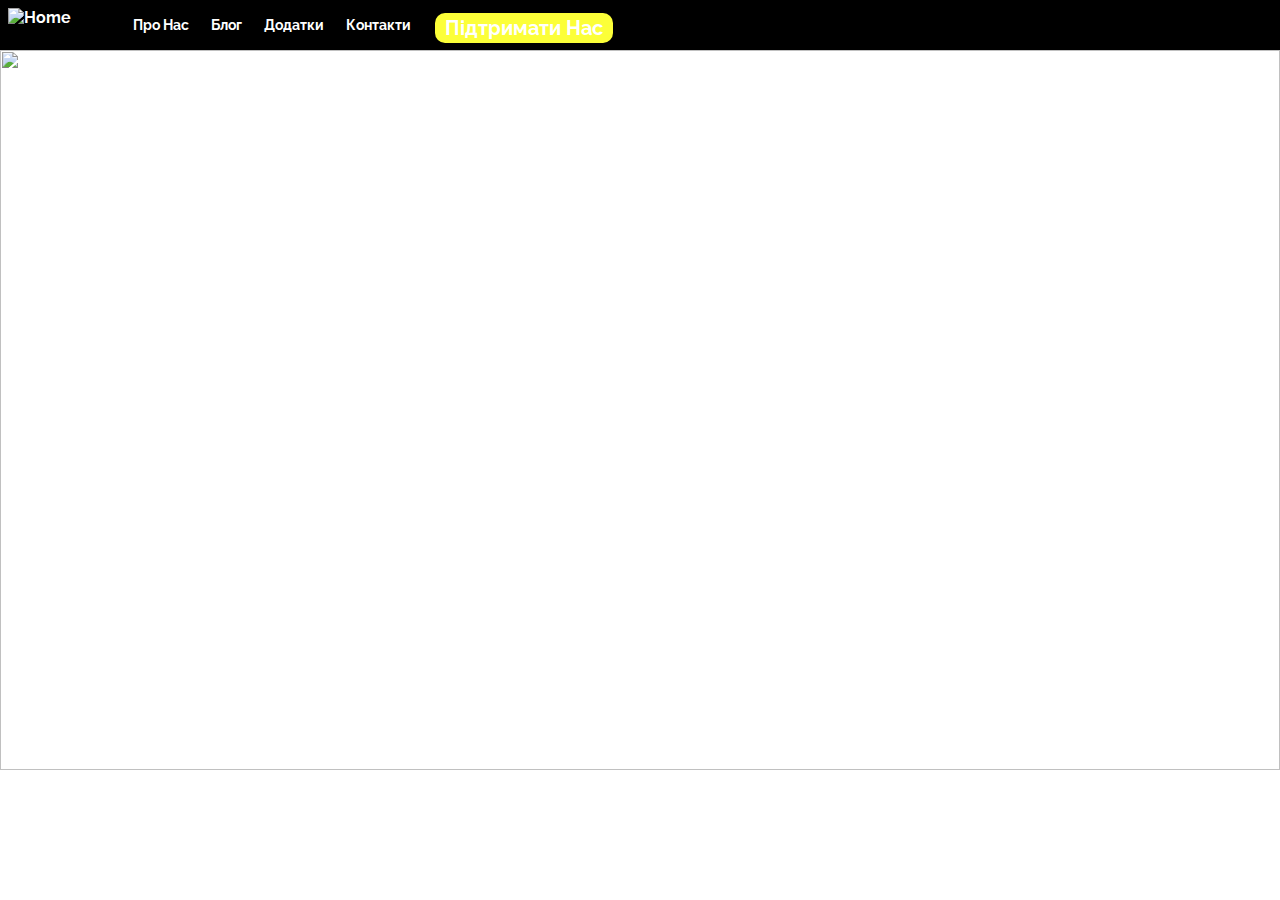
==== blog.html @ 1163eedc "Add files via upload" ====
<!DOCTYPE html>
    <head>
        <title>UNIS2 Organization</title>
        <link rel="stylesheet" href="./style.css">
        <link rel="preconnect" href="https://fonts.googleapis.com">
        <link rel="preconnect" href="https://fonts.googleapis.com">
        <link rel="preconnect" href="https://fonts.gstatic.com" crossorigin>
        <link href="https://fonts.googleapis.com/css2?family=Raleway:ital,wght@0,100..900;1,100..900&display=swap" rel="stylesheet">
    </head>
    <body>
        <div class="header">
            <div class="logo">
                <a class="logo-link" href="index.html">
                    <img class="logo-img" src="./images/image-removebg-preview (2).png" alt="Home">
                </a>
            </div>
            <ul class="dotnet">
                <li>
                    <a class="link" href="index.html">Про Нас</a>
                </li>
                <li>
                    <a class="link" href="blog.html">Блог</a>
                </li>
                <li>
                    <a class="link" href="course.html">Додатки</a>
                </li>
                <li>
                    <a class="link" href="contact.html">Контакти</a>
                </li>
                <li>
                    <a class="link" href="https://nowpayments.io/donation/nhm1">Підтримати Нас</a>
                </li>
            </ul>
        </div>
            <div>
                <div style="position: absolute; color: rgb(255, 255, 255); padding-top: 15px;">
                    <p class="blog-text">Блог</p>
                    <p class="where-tou-text">Де Грати Турніри?</p>
                    <p class="tou-blog">Challengermode - це платформа, яка надає можливість змагатися з гравцями з усього світу. Реєстрація проста, а інтерфейс інтуїтивно зрозумілий. На цій платформі часто проводяться щотижневі та щомісячні турніри, де можна виграти круті призи.

                        <p class="tou-blog">Matcherino - це не тільки платформа для турнірів, але й чудовий спосіб підтримати улюблених гравців та турніри фінансово. Тут можна знайти безліч турнірів від аматорських до професійних, а також самостійно створювати змагання.
                        </p>
                        <p class="tou-blog">
                        Toornament - це ідеальне місце для тих, хто хоче взяти участь у добре організованих турнірах. Зручний інтерфейс, великий вибір змагань та можливість приєднатися до команди чи створити свою - це лише кілька переваг цієї платформи.
                        </p>
                        </p>
                </div>
                <img src="./images/blue-wavy-background-design_677411-4106.jpg" alt="" style="width: 100%; height: 720px;">
            </div>

        <script src="./script.js"></script>
    </body>
---- style.css ----
* {
    font-family: "Raleway", "Helvetica", sans-serif;
    font-weight: bold;
}

body {
    margin: 0;
}

a {
    text-decoration: none;
    color: inherit;
    margin-left: 8px;
}

.header {
    color: rgb(255, 255, 255);
    display: flex;
    align-items: center;
    background-color:black;
    height: 50px;
}

/* .header::after {
    content: "";
    background: rgb(212, 255, 0);
    position: absolute;
    opacity: .50;
    top: 0;
    left: 0;
    height: 500px;
    width: 100%;
    transition: all .30s ease;
} */


.dotnet {
    text-align: center;
    list-style-type: none;
    margin-left: 10px;
    display: flex;
    align-items: center;
    text-decoration: none;
    margin-left: 0;
}

.dotnet.link {
    position: relative;
}

.dotnet li:last-of-type a {
    color: rgb(255, 255, 255);
    display: flex;
    align-items: center;
    margin-top: 5px;
    margin-left: 10px;
    height: 30px;
    padding: 0 10px;
    line-height: 30px;
    background-color: rgb(252, 255, 56);
    font-size: 20px;
    border-radius: 10px;
}

body {
    margin: 0;
}

.dotnet li:last-child a:hover {
    background-color: rgb(31, 38, 0);
    transition: all .45s ease;
}

.dotnet li {
    margin-left: 14px;
    display: flex;
    font-size: 14px;
}

.about {
    margin-left: 30px;
    font-size: 50px;
}

p {
    margin-left: 35px;
}

.logo-img {

    height: 35px;   
}

.logo-link {
    display: flex;
    height: 100%;
    align-items: center;
}

hr {
    border: none;
    background-color: rgb(136, 135, 135);
}


.big {
    margin-left: 30px;
    font-size: 40px;
}

.first-page {
    font-size: 25px;
}

.blog-text {
    font-size: 70px;
}

.info-blog {
    font-size: 30px;
}

.tou-blog {
    font-size: 23px;
}

.where-tou-text {
    font-size: 35px;
}

.down-pad {
    border-radius: 10px;
    font-size: 30px;
    width: 40px;
    margin-left: 30px;
    color: black;
    background-color: white;
}

.down-pad li:hover {
    background-color: rgb(255, 230, 0);
    transition: all .40s ease;
}
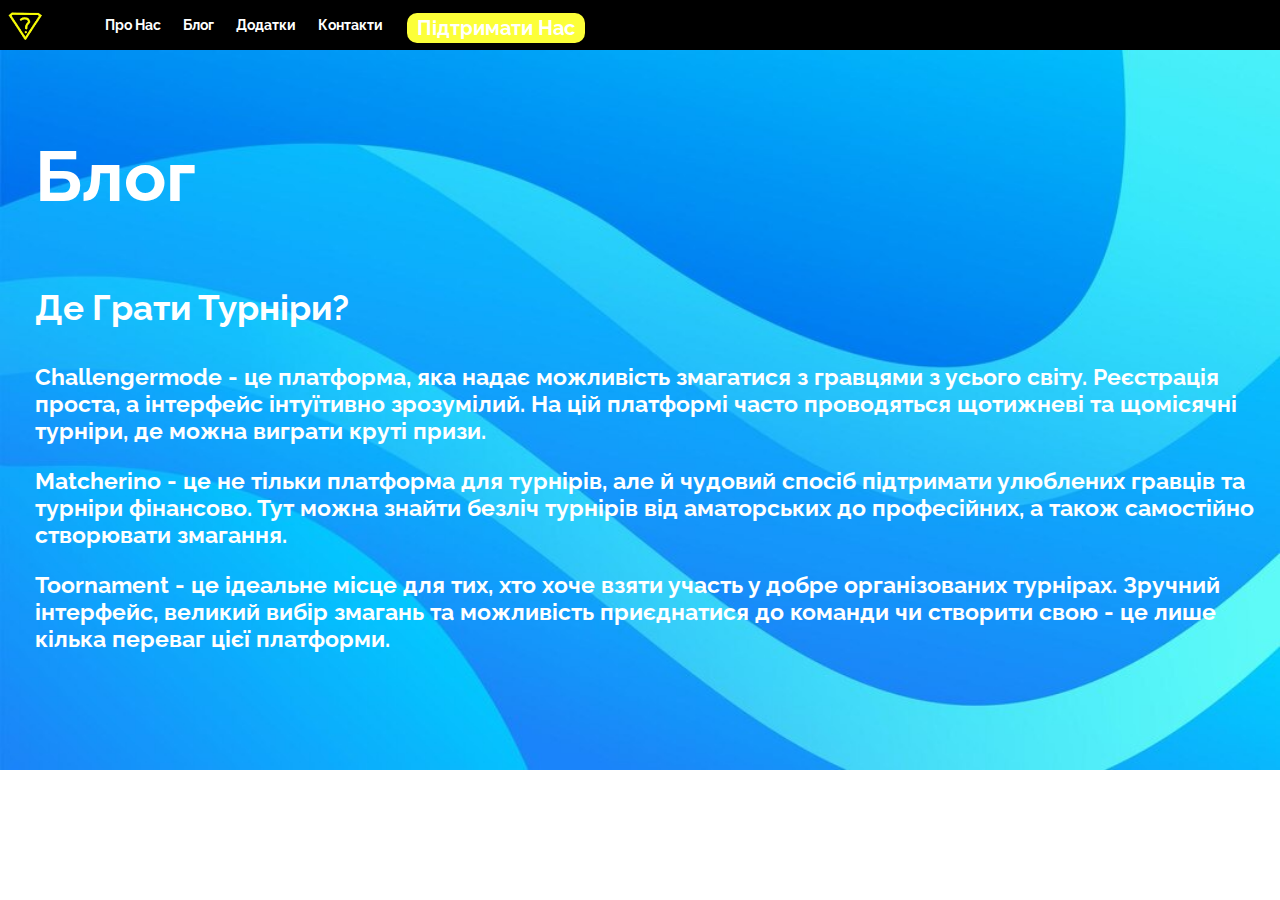
==== commit b6c6d5fa: "Add files via upload" ====
--- a/blog.html
+++ b/blog.html
@@ -11,7 +11,7 @@
         <div class="header">
             <div class="logo">
                 <a class="logo-link" href="index.html">
-                    <img class="logo-img" src="./images/image-removebg-preview (2).png" alt="Home">
+                    <img class="logo-img" src="./image-removebg-preview (2).png" alt="Home">
                 </a>
             </div>
             <ul class="dotnet">
@@ -45,7 +45,7 @@
                         </p>
                         </p>
                 </div>
-                <img src="./images/blue-wavy-background-design_677411-4106.jpg" alt="" style="width: 100%; height: 720px;">
+                <img src="./blue-wavy-background-design_677411-4106.jpg" alt="" style="width: 100%; height: 720px;">
             </div>
 
         <script src="./script.js"></script>
